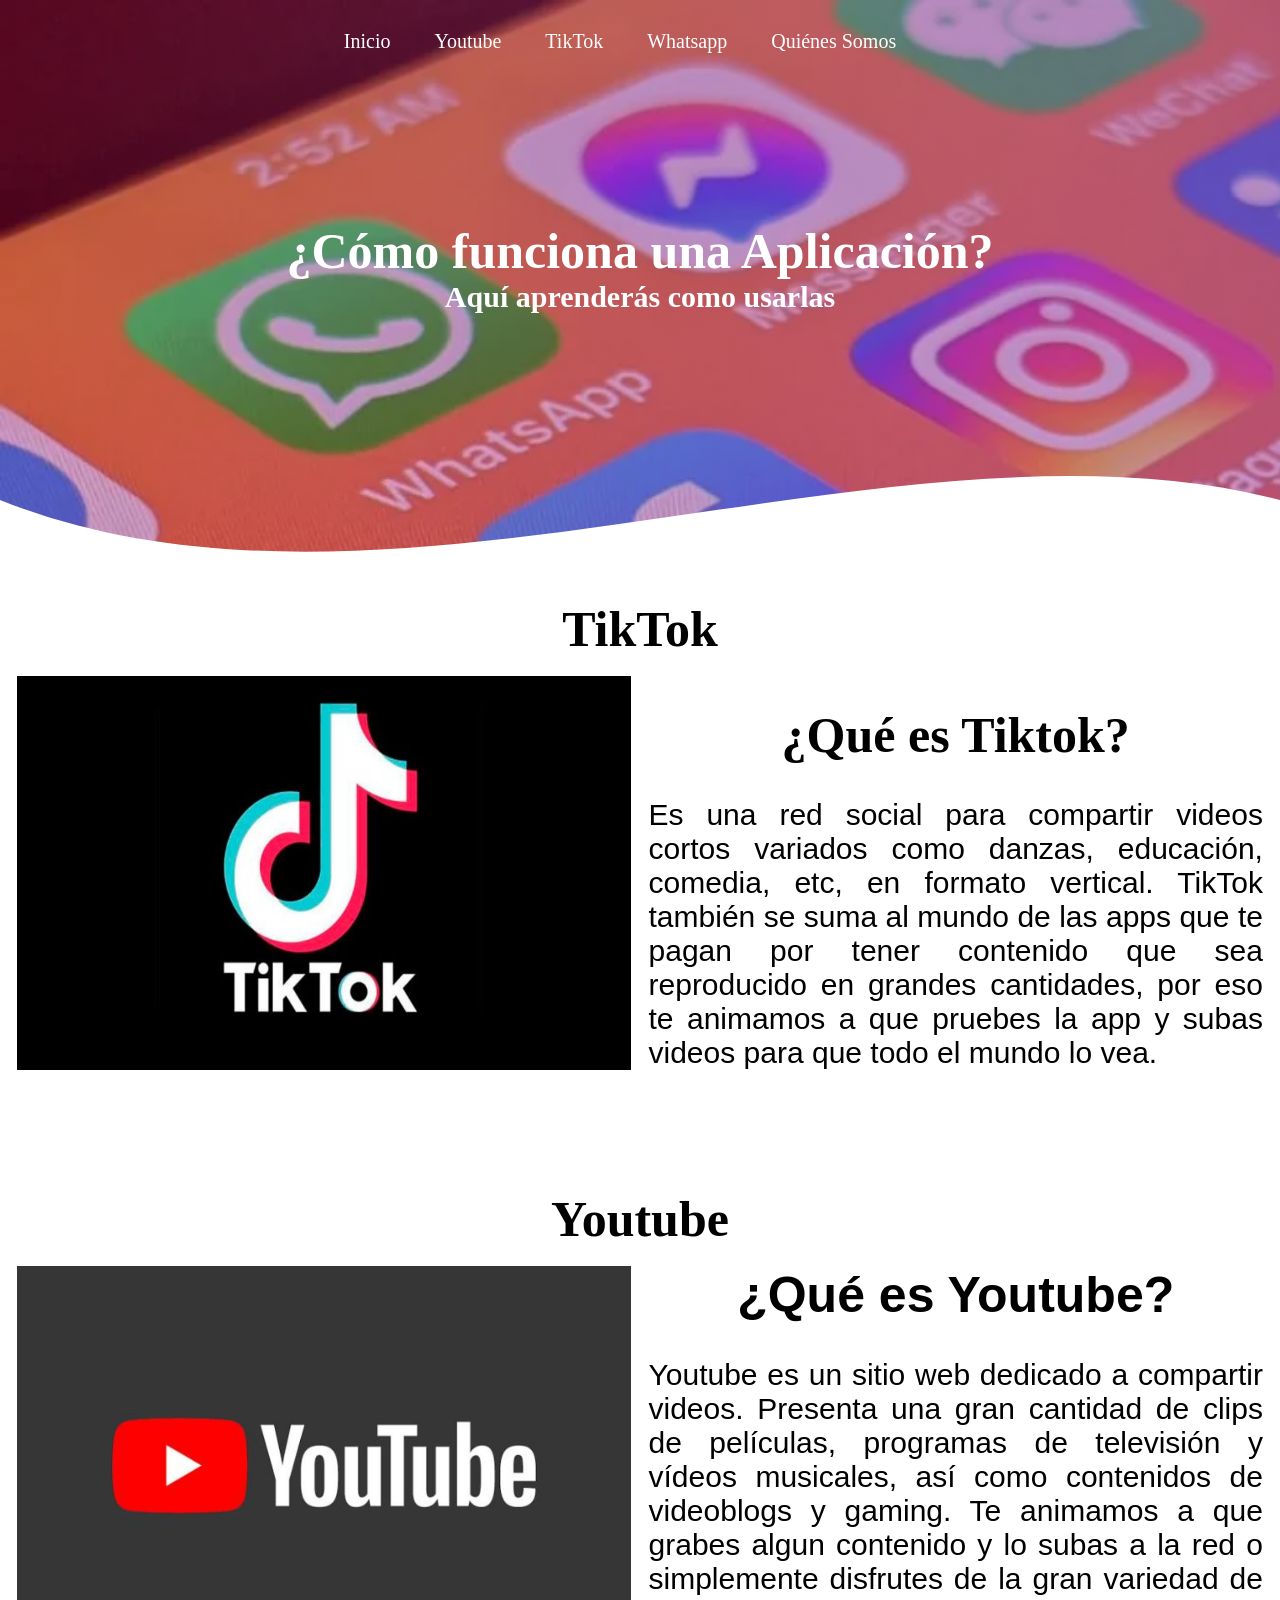
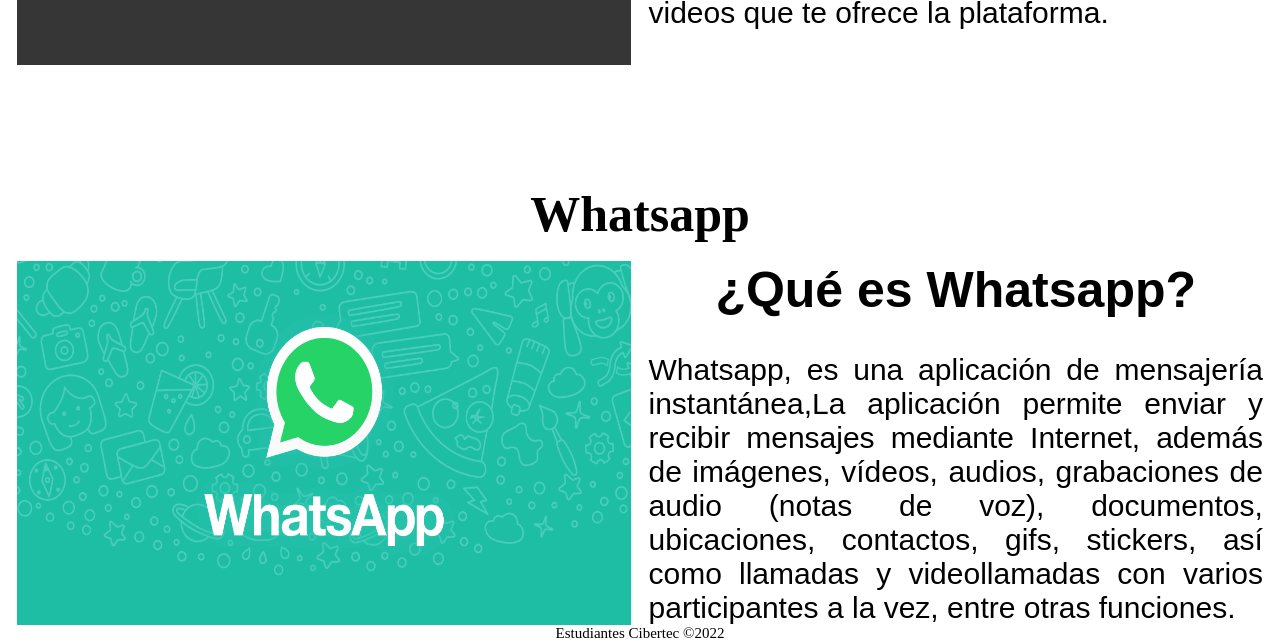
==== proyecto de pagina/paginas/index.html @ 62bc2efc "modificacion de carpeta" ====
<!DOCTYPE html>
<html lang="es">
  <head>
    <meta charset="UTF-8" />
    <meta http-equiv="X-UA-Compatible" content="IE=edge" />
    <meta name="viewport" content="width=device-width, initial-scale=1.0" />
    <title>Proyecto de Arquitectura de Entorno Web</title>
    <link rel="stylesheet" href="../css/styles.css" />
  </head>
  <body>
    <header>
      <nav>
        <a target="_blank" href="../paginas/index.html">Inicio</a>
        <a target="_blank" href="../paginas/youtube.html">Youtube</a>
        <a target="_blank" href="../paginas/tiktok.html">TikTok</a>
        <a target="_blank" href="../paginas/whatsapp.html">Whatsapp</a>
        <a target="_blank" href="../paginas/quienessomos.html">Quiénes Somos</a>
      </nav>
      <section class="textos-inicio">
        <h1>¿Cómo funciona una Aplicación?</h1>
        <h2>Aquí aprenderás como usarlas</h2>
      </section>
      <div class="wave" style="height: 150px; overflow: hidden">
        <svg
          viewBox="0 0 500 150"
          preserveAspectRatio="none"
          style="height: 100%; width: 100%"
        >
          <path
            d="M0.00,49.98 C152.09,205.77 349.20,-49.98 500.00,49.98 L500.00,150.00 L0.00,150.00 Z"
            style="stroke: none; fill: #fff"
          >
          </path>
        </svg>
      </div>
    </header>
    <main>
      <h2 class="titulo">TikTok</h2>
      <br>
      <div class="contenedor-sobre-tiktok">
          <img class="tiktok" src="../imagenes/1.jpg" alt="Imagen no encontrada"/>
          <div class="tiktok-texto">
            <h3 class="tiktok-titulo">¿Qué es Tiktok?</h3>
            <br>
            <p>
              Es una red social para compartir videos cortos variados como danzas, educación, comedia,
              etc, en formato vertical. TikTok también se suma al mundo de las apps que te pagan por tener
              contenido que sea reproducido en grandes cantidades, por eso te animamos a que pruebes la app
              y subas videos para que todo el mundo lo vea.
            </p>
          </div>
        </div>
      </div>
      <section class="contenedor sobre-youtube"></section>
      <h2 class="titulo">Youtube</h2>
      <br>
      <div class="contenedor-sobre-youtube">
          <img class="youtube" src="../imagenes/2.jpg" alt="" />
          <div class="youtube-texto">
            <h3 class="youtube-titulo">¿Qué es Youtube?</h3>
            <br>
            <p>
              Youtube es un sitio web dedicado a compartir videos. Presenta una gran cantidad de clips de películas,
              programas de televisión y vídeos musicales, así como contenidos de videoblogs y gaming. Te animamos a que
              grabes algun contenido y lo subas a la red o simplemente disfrutes de la gran variedad de videos que te
              ofrece la plataforma.
            </p>
          </div>
        </div>
      </div>
      <section class="contenedor sobre-whatsapp"></section>
      <h2 class="titulo">Whatsapp</h2>
      <br>
      <div class="contenedor-sobre-whatsapp">
          <img class="whatsapp" src="../imagenes/3.png" alt="" />
          <div class="whatsapp-texto">
            <h3 class="whatsapp-titulo">¿Qué es Whatsapp?</h3>
            <br>
            <p>
              Whatsapp, es una aplicación de mensajería instantánea,La aplicación permite enviar y 
              recibir mensajes mediante Internet, además de imágenes, vídeos, audios, grabaciones de audio 
              (notas de voz), documentos, ubicaciones, contactos, gifs, stickers, así como llamadas y videollamadas 
              con varios participantes a la vez, entre otras funciones.
            </p>
          </div>
        </div>
      </div>
      <footer class="pie-pagina">Estudiantes Cibertec &copy;2022</footer>
    </main>
  </body>
</html>
---- proyecto de pagina/css/styles.css ----
* {
  margin: 0;
  padding: 0;
  box-sizing: border-box;
}
.contenedor{
  padding: 60px;
  width: 90%;
  max-width: 1000px;
  margin: auto;
  overflow: hidden;
}
.titulo{
  text-align: center; 
  font-size: 50px; 
  font-family:Georgia, 'Times New Roman', Times, serif
}
header {
  width: 100%;
  height: 600px;
  background: #bc4e9c; /* fallback for old browsers */
  background: -webkit-linear-gradient(
      to right,
      hsla(340, 95%, 50%, 0.3),
      hsla(317, 45%, 52%, 0.51)
    ),
    url(../imagenes/4.webp); /* Chrome 10-25, Safari 5.1-6 */
  background: linear-gradient(
      to right,
      hsla(340, 95%, 50%, 0.3),
      hsla(317, 45%, 52%, 0.51)
    ),
    url(../imagenes/4.webp); /* W3C, IE 10+/ Edge, Firefox 16+, Chrome 26+, Opera 12+, Safari 7+ */
    background-size: cover;
    background-attachment: fixed;
    position: relative;
}

nav{
  text-align:center ;
  padding: 30px 0 0 0;
}
nav>a{
  color: #fff;
  font-weight: 300;
  text-decoration: none;
  margin-right: 40px;
  font-size: 20px;
}
nav>a:hover{
  text-decoration: underline;
}
header .textos-inicio{
  display: flex;
  height: 430px;
  width: 100%;
  align-items: center;
  justify-content: center;
  flex-direction: column;
  text-align: center;
}

.textos-inicio h1{
  font-size: 50px;
  color: #fff;
}
.textos-inicio h2{
  font-size: 30px;
  color: #fff;
}
.wave{
  position: absolute;
  bottom: 0;
  width: 100%;
}
.pie-pagina{
  text-align: center;
  font-size: 15px;
}


/* tiktok */
header.header-tiktok{
  width: 100%;
  height: 600px;
  background: #bc4e9c; /* fallback for old browsers */
  background: -webkit-linear-gradient(
      to right,
      hsla(340, 95%, 50%, 0.3),
      hsla(317, 45%, 52%, 0.51)
    ),
    url(../imagenes/tiktok-fondo4.jpg); /* Chrome 10-25, Safari 5.1-6 */
  background: linear-gradient(
      to right,
      hsla(340, 95%, 50%, 0.3),
      hsla(317, 45%, 52%, 0.51)
    ),
    url(../imagenes/tiktok-fondo4.jpg); /* W3C, IE 10+/ Edge, Firefox 16+, Chrome 26+, Opera 12+, Safari 7+ */
    background-size:cover;
    background-attachment: fixed;
    position: relative;
}

header .textos-tiktok{
  display: flex;
  height: 430px;
  width: 100%;
  align-items: center;
  justify-content: center;
  flex-direction: column;
  text-align: center;
}

.textos-tiktok h1{
  font-size: 50px;
  color: rgb(0, 0, 0);
}

.contenedor-sobre-tiktok{
  display: flex;
  justify-content: space-evenly;
}

.tiktok{
  width: 48%;
}

.tiktok-texto{
  width: 48%; 
  font-size: 30px;
  font-family:'Trebuchet MS', 'Lucida Sans Unicode', 'Lucida Grande', 'Lucida Sans', Arial, sans-serif;
  text-align: justify;
  margin-top: 30px;
}

.tiktok-titulo{
  text-align: center; 
  font-size: 50px; 
  font-family:Georgia, 'Times New Roman', Times, serif
}
/* youtube */
.header-youtube{
  width: 100%;
  height: 600px;
  background: #bc4e9c; /* fallback for old browsers */
  background: -webkit-linear-gradient(
      to right,
      hsla(340, 95%, 50%, 0.3),
      hsla(317, 45%, 52%, 0.51)
    ),
    url(../imagenes/YoutubePortada.jfif); /* Chrome 10-25, Safari 5.1-6 */
  background: linear-gradient(
      to right,
      hsla(340, 95%, 50%, 0.3),
      hsla(317, 45%, 52%, 0.51)
    ),
    url(../imagenes/YoutubePortada.jfif); /* W3C, IE 10+/ Edge, Firefox 16+, Chrome 26+, Opera 12+, Safari 7+ */
    background-size: 100% 600px;
    background-attachment: fixed;
    position: relative;
}
.contenedor-sobre-youtube{
  display: flex;
  justify-content: space-evenly;
}
.youtube{
  width: 48%;
}
.youtube-texto{
  width: 48%;
  font-size: 30px;
  font-family:'Trebuchet MS', 'Lucida Sans Unicode', 'Lucida Grande', 'Lucida Sans', Arial, sans-serif;
  text-align: justify;
}
.youtube-titulo{
  text-align: center; 
  font-size: 50px; 
  font-family: Verdana, Geneva, Tahoma, sans-serif;
}
/* whatsapp */
header.header-whatsapp{
  width: 100%;
  height: 600px;
  background: #bc4e9c; /* fallback for old browsers */
  background: -webkit-linear-gradient(
      to right,
      hsla(340, 95%, 50%, 0.3),
      hsla(317, 45%, 52%, 0.51)
    ),
    url(../imagenes/3.png); /* Chrome 10-25, Safari 5.1-6 */
  background: linear-gradient(
      to right,
      hsla(340, 95%, 50%, 0.3),
      hsla(317, 45%, 52%, 0.51)
    ),
    url(../imagenes/3.png); /* W3C, IE 10+/ Edge, Firefox 16+, Chrome 26+, Opera 12+, Safari 7+ */
    background-size:cover;
    background-attachment: fixed;
    position: relative;
}
header .textos-whatsapp{
  display: flex;
  height: 430px;
  width: 100%;
  align-items: center;
  justify-content: center;
  flex-direction: column;
  text-align: center;
}

.contenedor-sobre-whatsapp{
  display: flex;
  justify-content: space-evenly;
}

.whatsapp{
  width: 48%;
}

.whatsapp-texto{
  width: 48%;
  font-size: 30px;
  font-family:'Trebuchet MS', 'Lucida Sans Unicode', 'Lucida Grande', 'Lucida Sans', Arial, sans-serif;
  text-align: justify;
}

.whatsapp-titulo{
  text-align: center; 
  font-size: 50px; 
  font-family: Verdana, Geneva, Tahoma, sans-serif;
}
/* pagina de youtube */
.contenedor-de-yotube{
  display: flex;
  justify-content: space-evenly;
}
.pasos-imagenes{
  width: 48%;
}
.texto-de-youtube{
  width: 48%;
  font-size: 30px;
  font-family:'Trebuchet MS', 'Lucida Sans Unicode', 'Lucida Grande', 'Lucida Sans', Arial, sans-serif;
  text-align: justify;
}
/*página de quienes somos*/
header.header-quienessomos{
  width: 100%;
  height: 600px;
  background: #bc4e9c; /* fallback for old browsers */
  background: -webkit-linear-gradient(
      to right,
      hsla(340, 95%, 50%, 0.3),
      hsla(317, 45%, 52%, 0.51)
    ),
    url(../imagenes/Equipo.jpg); /* Chrome 10-25, Safari 5.1-6 */
  background: linear-gradient(
      to right,
      hsla(340, 95%, 50%, 0.3),
      hsla(317, 45%, 52%, 0.51)
    ),
    url(../imagenes/Equipo.jpg); /* W3C, IE 10+/ Edge, Firefox 16+, Chrome 26+, Opera 12+, Safari 7+ */
    background-size:cover;
    background-attachment: fixed;
    position: relative;
}

.contenedor-sobre-quienessomos{
  display: flex;
  justify-content: space-evenly;  
}
.quienessomos{
  width: 48%;
}
.quienessomos-texto{
  width: 48%; 
  font-size: 30px;
  font-family:'Trebuchet MS', 'Lucida Sans Unicode', 'Lucida Grande', 'Lucida Sans', Arial, sans-serif;
  text-align: justify;
  margin-top: 30px;
}
.quienessomos-titulo{
  text-align: center; 
  font-size: 50px; 
  font-family: Verdana, Geneva, Tahoma, sans-serif;
}
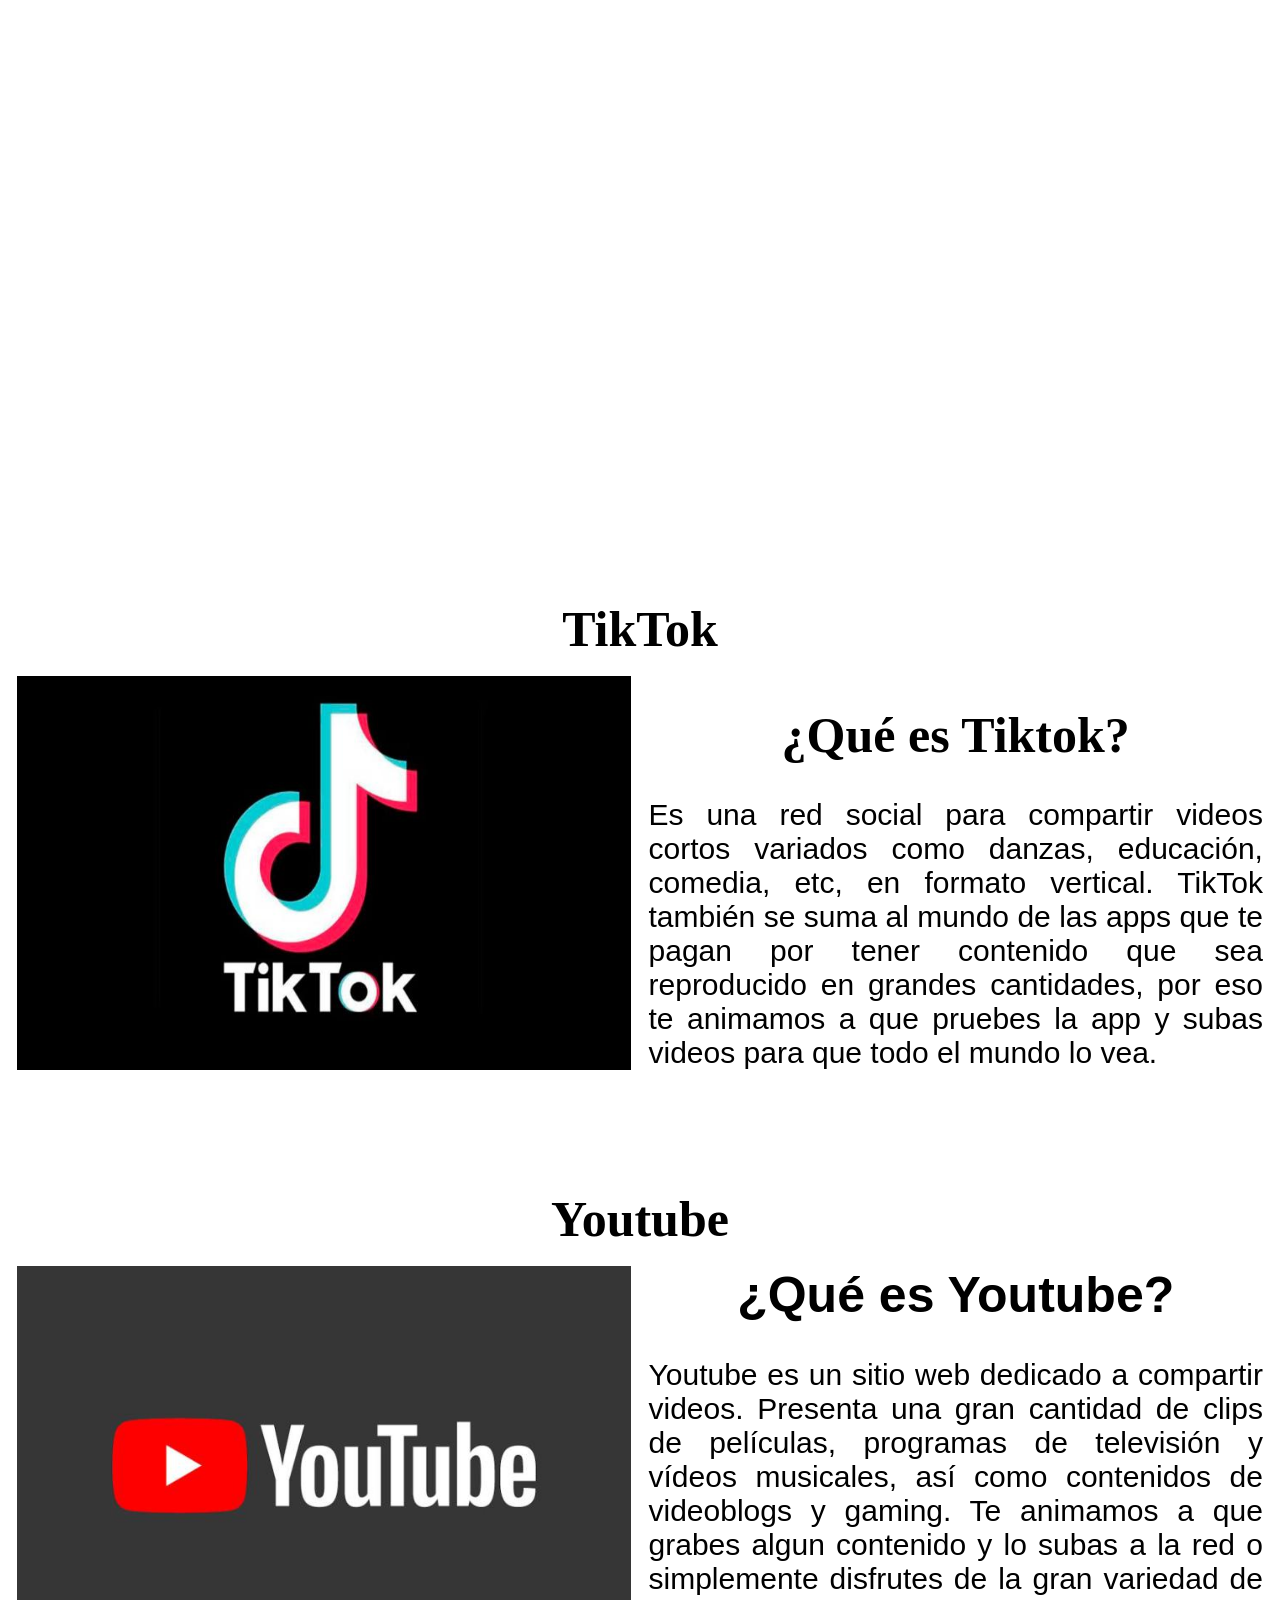
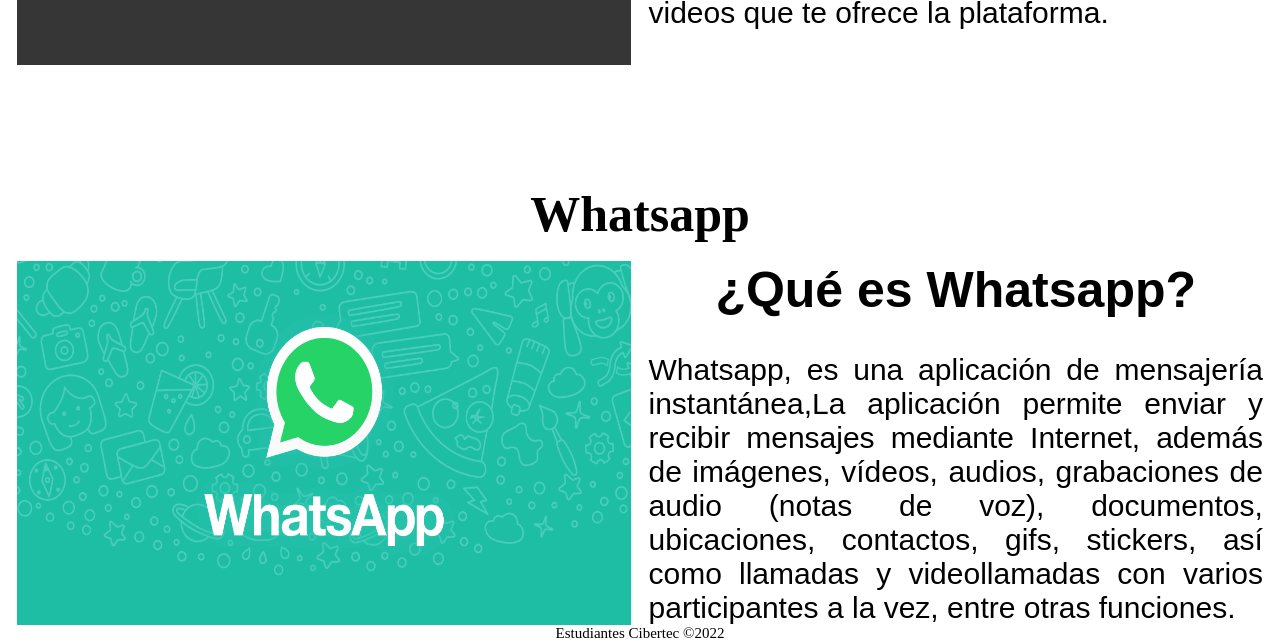
==== commit ad3c91ea: "slider en header" ====
--- a/proyecto de pagina/paginas/index.html
+++ b/proyecto de pagina/paginas/index.html
@@ -9,12 +9,13 @@
   </head>
   <body>
     <header>
+      
       <nav>
-        <a target="_blank" href="../paginas/index.html">Inicio</a>
-        <a target="_blank" href="../paginas/youtube.html">Youtube</a>
-        <a target="_blank" href="../paginas/tiktok.html">TikTok</a>
-        <a target="_blank" href="../paginas/whatsapp.html">Whatsapp</a>
-        <a target="_blank" href="../paginas/quienessomos.html">Quiénes Somos</a>
+        <a href="../paginas/index.html">Inicio</a>
+        <a href="../paginas/youtube.html">Youtube</a>
+        <a href="../paginas/tiktok.html">TikTok</a>
+        <a href="../paginas/whatsapp.html">Whatsapp</a>
+        <a href="../paginas/quienessomos.html">Quiénes Somos</a>
       </nav>
       <section class="textos-inicio">
         <h1>¿Cómo funciona una Aplicación?</h1>
--- a/proyecto de pagina/css/styles.css
+++ b/proyecto de pagina/css/styles.css
@@ -18,22 +18,36 @@
 header {
   width: 100%;
   height: 600px;
-  background: #bc4e9c; /* fallback for old browsers */
-  background: -webkit-linear-gradient(
-      to right,
-      hsla(340, 95%, 50%, 0.3),
-      hsla(317, 45%, 52%, 0.51)
-    ),
-    url(../imagenes/4.webp); /* Chrome 10-25, Safari 5.1-6 */
-  background: linear-gradient(
-      to right,
-      hsla(340, 95%, 50%, 0.3),
-      hsla(317, 45%, 52%, 0.51)
-    ),
-    url(../imagenes/4.webp); /* W3C, IE 10+/ Edge, Firefox 16+, Chrome 26+, Opera 12+, Safari 7+ */
-    background-size: cover;
-    background-attachment: fixed;
-    position: relative;
+  background-size: cover;
+  background-attachment: fixed;
+  position: relative;
+  animation: slide 16s infinite;
+}
+@keyframes slide{
+  0%{
+    background-image: url(https://img.freepik.com/foto-gratis/pila-3d-populares-social-media-logos_1379-881.jpg?w=2000);
+  }
+  25%{
+    background-image: url(https://img.freepik.com/foto-gratis/pila-3d-populares-social-media-logos_1379-881.jpg?w=2000);
+  }
+  25.01%{
+    background-image: url(https://img.freepik.com/fotos-premium/concepto-telefono-movil-marketing-redes-sociales_445059-636.jpg?w=2000);
+  }
+  50%{
+    background-image: url(https://img.freepik.com/fotos-premium/concepto-telefono-movil-marketing-redes-sociales_445059-636.jpg?w=2000);
+  }
+  50.01%{
+    background-image: url(https://fondosmil.com/fondo/45152.jpg);
+  }
+  75%{
+    background-image: url(https://fondosmil.com/fondo/45152.jpg);
+  }
+  75.01%{
+    background-image: url(https://www.comunicare.es/wp-content/uploads/2020/11/redes-sociales.jpeg);
+  }
+  100%{
+    background-image: url(https://www.comunicare.es/wp-content/uploads/2020/11/redes-sociales.jpeg);
+  }
 }
 
 nav{
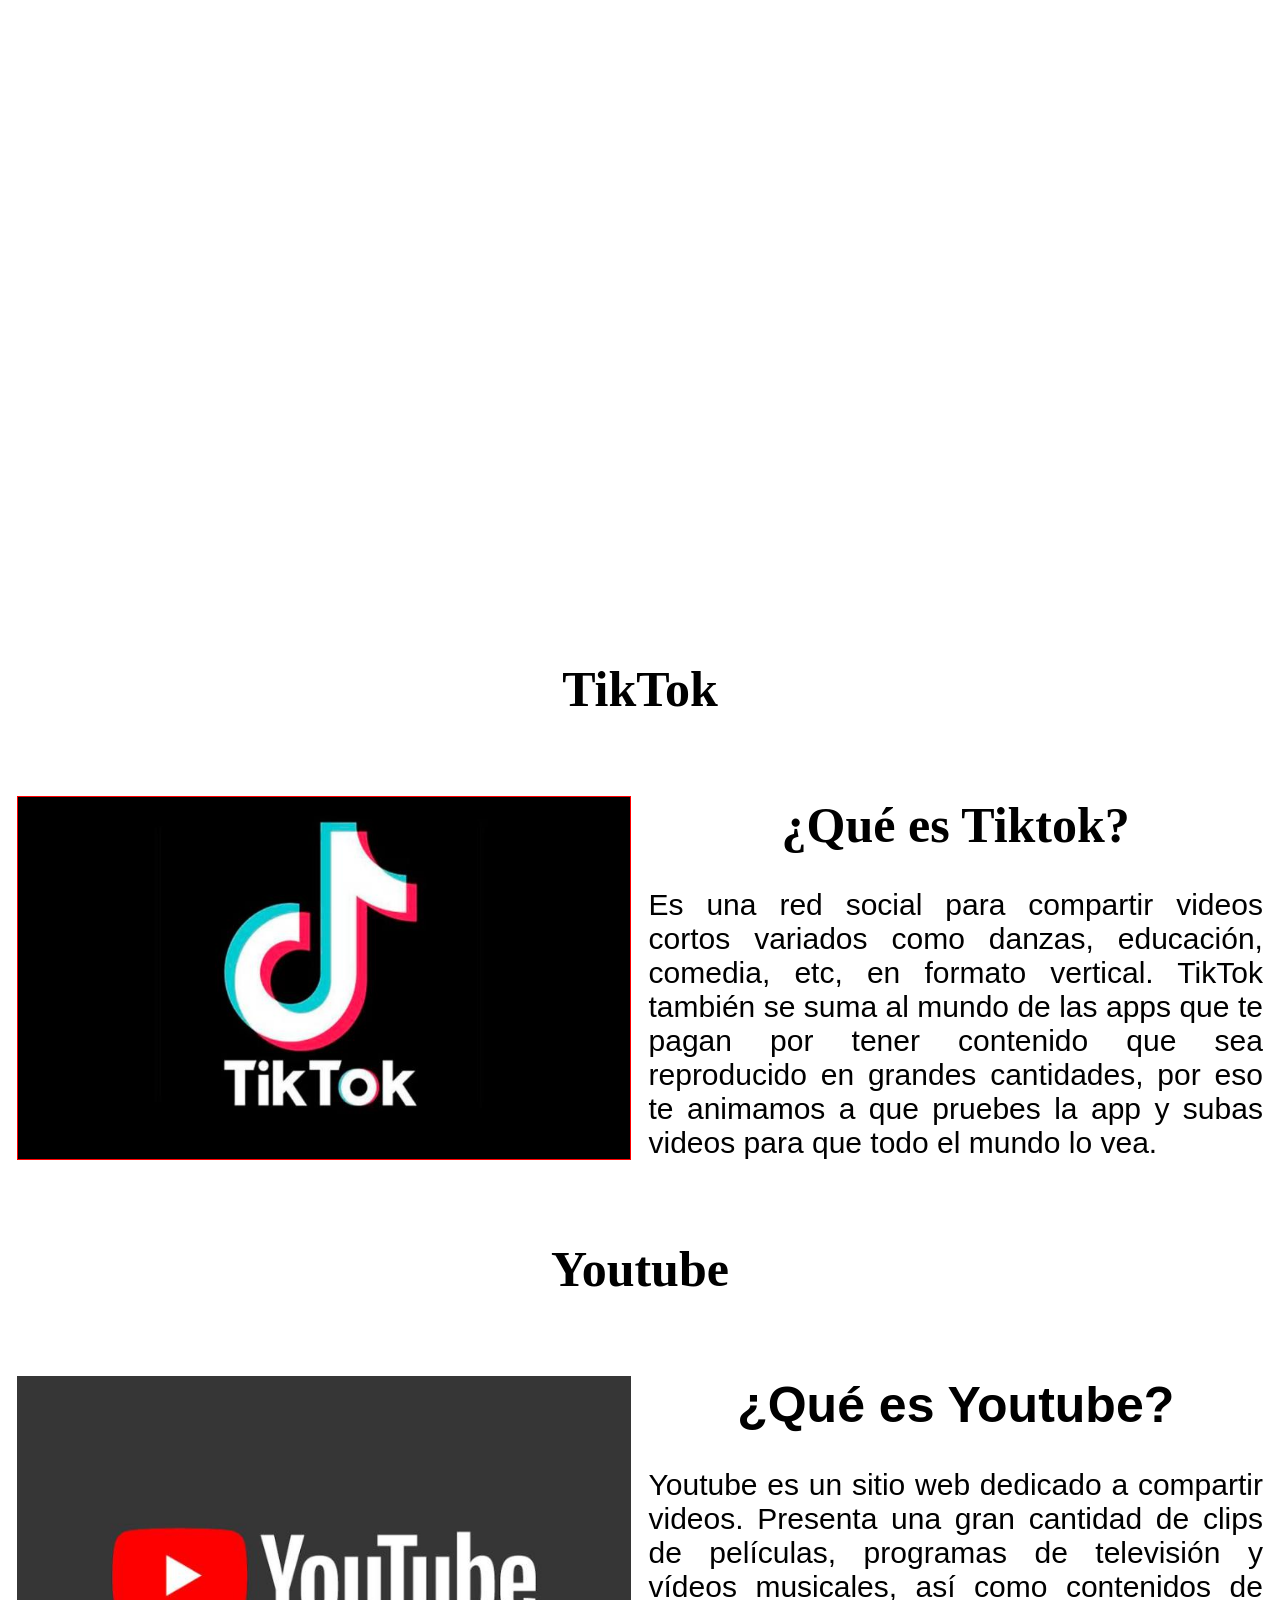
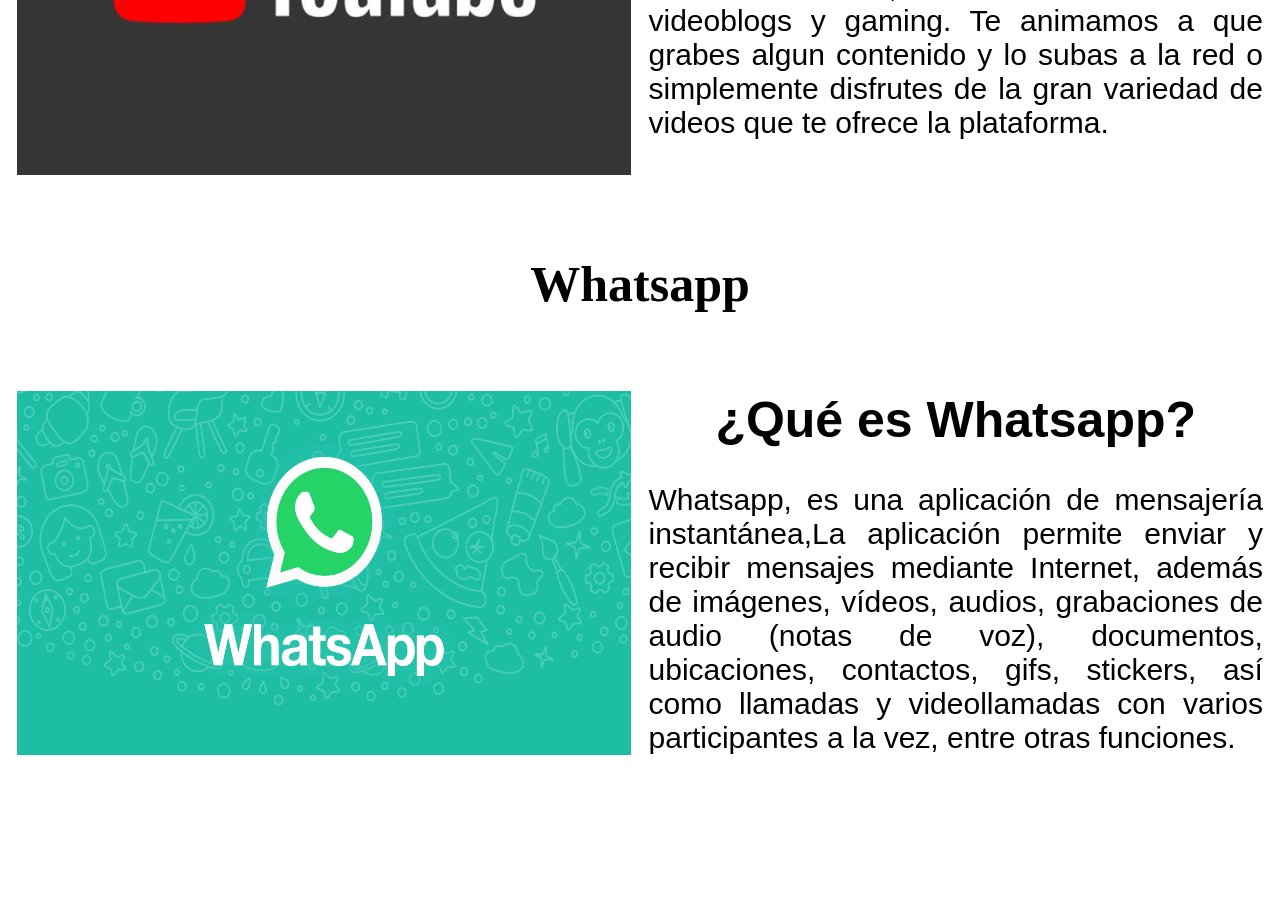
==== commit 90cd148b: "final" ====
--- a/proyecto de pagina/paginas/index.html
+++ b/proyecto de pagina/paginas/index.html
@@ -4,18 +4,17 @@
     <meta charset="UTF-8" />
     <meta http-equiv="X-UA-Compatible" content="IE=edge" />
     <meta name="viewport" content="width=device-width, initial-scale=1.0" />
-    <title>Proyecto de Arquitectura de Entorno Web</title>
-    <link rel="stylesheet" href="../css/styles.css" />
+    <title>Tecnología De Hoy</title>
+    <link rel="stylesheet" href="../css/estilo.css" />
   </head>
   <body>
-    <header>
-      
+    <header class="principal">
       <nav>
-        <a href="../paginas/index.html">Inicio</a>
-        <a href="../paginas/youtube.html">Youtube</a>
-        <a href="../paginas/tiktok.html">TikTok</a>
-        <a href="../paginas/whatsapp.html">Whatsapp</a>
-        <a href="../paginas/quienessomos.html">Quiénes Somos</a>
+        <a class="animacion" href="../paginas/index.html">Inicio</a>
+        <a class="animacion" href="../paginas/youtube.html">Youtube</a>
+        <a class="animacion" href="../paginas/tiktok.html">TikTok</a>
+        <a class="animacion" href="../paginas/whatsapp.html">Whatsapp</a>
+        <a class="animacion" href="../paginas/quienessomos.html">Quiénes Somos</a>
       </nav>
       <section class="textos-inicio">
         <h1>¿Cómo funciona una Aplicación?</h1>
@@ -36,9 +35,9 @@
       </div>
     </header>
     <main>
-      <h2 class="titulo">TikTok</h2>
-      <br>
-      <div class="contenedor-sobre-tiktok">
+        <h2 class="titulo">TikTok</h2>
+        <br>
+        <div class="contenedor-sobre-tiktok">
           <img class="tiktok" src="../imagenes/1.jpg" alt="Imagen no encontrada"/>
           <div class="tiktok-texto">
             <h3 class="tiktok-titulo">¿Qué es Tiktok?</h3>
@@ -51,8 +50,6 @@
             </p>
           </div>
         </div>
-      </div>
-      <section class="contenedor sobre-youtube"></section>
       <h2 class="titulo">Youtube</h2>
       <br>
       <div class="contenedor-sobre-youtube">
@@ -68,11 +65,9 @@
             </p>
           </div>
         </div>
-      </div>
-      <section class="contenedor sobre-whatsapp"></section>
       <h2 class="titulo">Whatsapp</h2>
       <br>
-      <div class="contenedor-sobre-whatsapp">
+        <div class="contenedor-sobre-whatsapp">
           <img class="whatsapp" src="../imagenes/3.png" alt="" />
           <div class="whatsapp-texto">
             <h3 class="whatsapp-titulo">¿Qué es Whatsapp?</h3>
@@ -85,8 +80,9 @@
             </p>
           </div>
         </div>
-      </div>
-      <footer class="pie-pagina">Estudiantes Cibertec &copy;2022</footer>
+      <footer>
+        <p>Estudiantes Cibertec &copy; - Todos los derechos reservados - 2022</p>
+      </footer>
     </main>
   </body>
 </html>
--- a/proyecto de pagina/css/estilo.css
+++ b/proyecto de pagina/css/estilo.css
@@ -0,0 +1,417 @@
+* {
+  margin: 0;
+  padding: 0;
+  box-sizing: border-box;
+}
+/* .contenedor{
+  padding: 60px;
+  width: 90%;
+  max-width: 1000px;
+  margin: auto;
+  overflow: hidden;
+} */
+
+.titulo{
+  text-align: center; 
+  font-size: 50px; 
+  font-family:Georgia, 'Times New Roman', Times, serif;
+  margin: 60px;
+}
+
+.principal {
+  width: 100%;
+  height: 600px;
+  background-size: cover;
+  background-attachment: fixed;
+  position: relative;
+  animation: slide 16s infinite;
+}
+
+@keyframes slide{
+  0%{
+    background-image: url(https://www.muycomputer.com/wp-content/uploads/2021/09/TikTok.png);
+  }
+  25%{
+    background-image: url(https://www.muycomputer.com/wp-content/uploads/2021/09/TikTok.png);
+  }
+  25.01%{
+    background-image: url(https://tec.com.pe/wp-content/uploads/2022/02/Twitter-1-1000x600-1.jpg);
+  }
+  50%{
+    background-image: url(https://tec.com.pe/wp-content/uploads/2022/02/Twitter-1-1000x600-1.jpg);
+  }
+  50.01%{
+    background-image: url(http://c.files.bbci.co.uk/12004/production/_110623737_gettyimages-1194141068.jpg);
+  }
+  75%{
+    background-image: url(http://c.files.bbci.co.uk/12004/production/_110623737_gettyimages-1194141068.jpg);
+  }
+  75.01%{
+    background-image: url(https://www.grupohemisferios.com/wp-content/uploads/2020/09/Fondo-Redes-Sociales-Grupo-Hemisferios-v2.jpg);
+  }
+  100%{
+    background-image: url(https://www.grupohemisferios.com/wp-content/uploads/2020/09/Fondo-Redes-Sociales-Grupo-Hemisferios-v2.jpg);
+  }
+}
+
+nav{
+  text-align:center ;
+  padding: 30px 0 0 0;
+}
+
+nav a{
+  color: rgb(255, 255, 255);
+  font-weight: 300;
+  text-decoration: none;
+  margin-right: 40px;
+  font-size: 25px;
+}
+
+nav a:hover{
+  text-decoration: underline;
+}
+
+.animacion:hover{
+  color: rgb(38, 221, 228);
+  font-size: 40px;
+}
+
+.animacion{
+font-size: 30x;
+-moz-transition: font-size 500ms linear 0s;
+-webkit-transition: font-size 500ms linear 0s;
+transition: font-size 500ms linear 0s;
+}
+
+.textos-inicio{
+  display: flex;
+  height: 430px;
+  width: 100%;
+  align-items: center;
+  justify-content: center;
+  flex-direction: column;
+  text-align: center;
+}
+
+.textos-inicio h1{
+  font-size: 70px;
+  color: #ffff;
+}
+
+.textos-inicio h2{
+  font-size: 50px;
+  color: #ffff;
+}
+
+.wave{
+  position: absolute;
+  bottom: 0;
+  width: 100%;
+}
+
+.ejemplo{
+text-align: center;
+}
+
+.tiktok-titulo{
+  text-align: center; 
+  font-size: 50px; 
+  font-family:Georgia, 'Times New Roman', Times, serif;
+  /* margin: 30px; */
+}
+
+.youtube-titulo{
+  text-align: center; 
+  font-size: 50px; 
+  font-family: Verdana, Geneva, Tahoma, sans-serif;
+}
+
+.whatsapp-titulo{
+  text-align: center; 
+  font-size: 50px; 
+  font-family: Verdana, Geneva, Tahoma, sans-serif;
+}
+
+/* tiktok */
+.principal-tiktok{
+  width: 100%;
+  height: 600px;
+  background-size: cover;
+  background-attachment: fixed;
+  position: relative;
+  animation: slide4 16s infinite;
+}
+
+@keyframes slide4{
+  0%{
+    background-image: url(https://www.cronista.com/files/image/426/426270/61f4be7ecdab3.jpg);
+  }
+  25%{
+    background-image: url(https://www.cronista.com/files/image/426/426270/61f4be7ecdab3.jpg);
+  }
+  25.01%{
+    background-image: url(https://cdn.computerhoy.com/sites/navi.axelspringer.es/public/media/image/2022/08/logo-tiktok-2792771.jpg);
+  }
+  50%{
+    background-image: url(https://cdn.computerhoy.com/sites/navi.axelspringer.es/public/media/image/2022/08/logo-tiktok-2792771.jpg);
+  }
+  50.01%{
+    background-image: url(https://s.abcnews.com/images/Technology/tiktok-logo-gty-jt-221101_1667324191513_hpMain_16x9_1600.jpg);
+  }
+  75%{
+    background-image: url(https://s.abcnews.com/images/Technology/tiktok-logo-gty-jt-221101_1667324191513_hpMain_16x9_1600.jpg);
+  }
+  75.01%{
+    background-image: url(https://cdn.forbes.pe/2022/09/Tiktok-reuters1280x720.jpg);
+  }
+  100%{
+    background-image: url(https://cdn.forbes.pe/2022/09/Tiktok-reuters1280x720.jpg);
+  }
+}
+
+/* .textos-tiktok{
+  display: flex;
+  height: 430px;
+  width: 100%;
+  align-items: center;
+  justify-content: center;
+  flex-direction: column;
+  text-align: center;
+} */
+
+/* .textos-tiktok h1{
+  font-size: 50px;
+  color: rgb(0, 0, 0);
+} */
+
+.contenedor-sobre-tiktok{
+  display: flex;
+  justify-content: space-evenly;
+  margin: 0 0 80px 0;
+}
+
+.tiktok{
+  width: 48%;
+  border: 1px solid red;
+}
+
+.tiktok-texto{
+  width: 48%; 
+  font-size: 30px;
+  font-family:'Trebuchet MS', 'Lucida Sans Unicode', 'Lucida Grande', 'Lucida Sans', Arial, sans-serif;
+  text-align: justify;
+  /* margin-top: 30px; */
+}
+
+/* youtube */
+.principal-youtube {
+  width: 100%;
+  height: 600px;
+  background-size: cover;
+  background-attachment: fixed;
+  position: relative;
+  animation: slide2 16s infinite;
+}
+
+@keyframes slide2{
+  0%{
+    background-image: url(https://elchapuzasinformatico.com/wp-content/uploads/2020/01/YouTube.jpg);
+  }
+  25%{
+    background-image: url(https://elchapuzasinformatico.com/wp-content/uploads/2020/01/YouTube.jpg);
+  }
+  25.01%{
+    background-image: url(https://images.alphacoders.com/109/1094158.jpg);
+  }
+  50%{
+    background-image: url(https://images.alphacoders.com/109/1094158.jpg);
+  }
+  50.01%{
+    background-image: url(https://cdn.searchenginejournal.com/wp-content/uploads/2014/11/youtube-change-url-6009ea4f8d221-1280x720.png);
+  }
+  75%{
+    background-image: url(https://cdn.searchenginejournal.com/wp-content/uploads/2014/11/youtube-change-url-6009ea4f8d221-1280x720.png);
+  }
+  75.01%{
+    background-image: url(https://portalvarada.com/wp-content/uploads/2022/06/comentarios-do-youtube-nao-aparecem-no-site-e-aplicativo-entenda.jpeg);
+  }
+  100%{
+    background-image: url(https://portalvarada.com/wp-content/uploads/2022/06/comentarios-do-youtube-nao-aparecem-no-site-e-aplicativo-entenda.jpeg);
+  }
+}
+
+.contenedor-sobre-youtube{
+  display: flex;
+  justify-content: space-evenly;
+  margin: 0 0 80px 0;
+}
+
+.youtube{
+  width: 48%;
+}
+
+.youtube-texto{
+  width: 48%;
+  font-size: 30px;
+  font-family:'Trebuchet MS', 'Lucida Sans Unicode', 'Lucida Grande', 'Lucida Sans', Arial, sans-serif;
+  text-align: justify;
+}
+
+/* whatsapp */
+.principal-whatsapp {
+  width: 100%;
+  height: 600px;
+  background-size: cover;
+  background-attachment: fixed;
+  position: relative;
+  animation: slide3 16s infinite;
+}
+
+@keyframes slide3{
+  0%{
+    background-image: url(https://static.toiimg.com/photo/msid-92332366/92332366.jpg);
+  }
+  25%{
+    background-image: url(https://static.toiimg.com/photo/msid-92332366/92332366.jpg);
+  }
+  25.01%{
+    background-image: url(https://static.dw.com/image/56244146_101.jpg);
+  }
+  50%{
+    background-image: url(https://static.dw.com/image/56244146_101.jpg);
+  }
+  50.01%{
+    background-image: url(https://phantom-marca.unidadeditorial.es/49c6e327aebf465d3db97920bcc56399/resize/1320/f/jpg/assets/multimedia/imagenes/2021/07/21/16268886503417.jpg);
+  }
+  75%{
+    background-image: url(https://phantom-marca.unidadeditorial.es/49c6e327aebf465d3db97920bcc56399/resize/1320/f/jpg/assets/multimedia/imagenes/2021/07/21/16268886503417.jpg);
+  }
+  75.01%{
+    background-image: url(http://c.files.bbci.co.uk/9C9C/production/_102629004_gettyimages-1001511166.jpg);
+  }
+  100%{
+    background-image: url(http://c.files.bbci.co.uk/9C9C/production/_102629004_gettyimages-1001511166.jpg);
+  }
+}
+
+.textos-whatsapp{
+  display: flex;
+  height: 430px;
+  width: 100%;
+  align-items: center;
+  justify-content: center;
+  flex-direction: column;
+  text-align: center;
+}
+
+.contenedor-sobre-whatsapp{
+  display: flex;
+  justify-content: space-evenly;
+  margin: 0 0 80px 0;
+}
+
+.whatsapp{
+  width: 48%;
+}
+
+.whatsapp-texto{
+  width: 48%;
+  font-size: 30px;
+  font-family:'Trebuchet MS', 'Lucida Sans Unicode', 'Lucida Grande', 'Lucida Sans', Arial, sans-serif;
+  text-align: justify;
+}
+
+/* pagina de youtube */
+/* .contenedor-de-yotube{
+  display: flex;
+  justify-content: space-evenly;
+}
+.pasos-imagenes{
+  width: 48%;
+}
+.texto-de-youtube{
+  width: 48%;
+  font-size: 30px;
+  font-family:'Trebuchet MS', 'Lucida Sans Unicode', 'Lucida Grande', 'Lucida Sans', Arial, sans-serif;
+  text-align: justify;
+} */
+/*página de quienes somos*/
+.principal-nosotros{
+  width: 100%;
+  height: 600px;
+  background-size: cover;
+  background-attachment: fixed;
+  position: relative;
+  animation: slide5 16s infinite;
+}
+
+@keyframes slide5{
+  0%{
+    background-image: url(https://www.beglobalbusiness.com/wp-content/uploads/2018/05/Quienes-somos.jpg);
+  }
+  25%{
+    background-image: url(https://www.beglobalbusiness.com/wp-content/uploads/2018/05/Quienes-somos.jpg);
+  }
+  25.01%{
+    background-image: url(https://coworkingfy.com/wp-content/uploads/2019/11/trabajo-en-equipo-grupo-figurativo-de-equipo-de-trabajo.jpg);
+  }
+  50%{
+    background-image: url(https://coworkingfy.com/wp-content/uploads/2019/11/trabajo-en-equipo-grupo-figurativo-de-equipo-de-trabajo.jpg);
+  }
+  50.01%{
+    background-image: url(https://cdn.bizneo.com/blog/wp-content/uploads/2019/10/din%C3%A1micas-de-trabajo-en-equipo.jpeg);
+  }
+  75%{
+    background-image: url(https://cdn.bizneo.com/blog/wp-content/uploads/2019/10/din%C3%A1micas-de-trabajo-en-equipo.jpeg);
+  }
+  75.01%{
+    background-image: url(https://t2.pb.ltmcdn.com/es/posts/0/1/2/trabajo_en_equipo_que_es_importancia_caracteristicas_y_ventajas_5210_orig.jpg);
+  }
+  100%{
+    background-image: url(https://t2.pb.ltmcdn.com/es/posts/0/1/2/trabajo_en_equipo_que_es_importancia_caracteristicas_y_ventajas_5210_orig.jpg);
+  }
+}
+
+.contenedor-sobre-quienessomos{
+  display: flex;
+  justify-content: space-evenly;  
+}
+
+.quienessomos{
+  width: 600px;
+  height: 700px;
+}
+
+.quienessomos-texto{
+  width: 48%; 
+  font-size: 30px;
+  font-family:'Trebuchet MS', 'Lucida Sans Unicode', 'Lucida Grande', 'Lucida Sans', Arial, sans-serif;
+  text-align: justify;
+  margin-top: 30px;
+}
+
+footer{
+  background-image: url(https://i.pinimg.com/originals/ed/ae/ef/edaeefedecb6565a950b853780f4946b.jpg);
+  padding: 25px;
+  margin: 21px 0 0 ;
+}
+footer p{
+  text-align: center;
+  font-size: 30px;
+  color: #ffff;
+}
+
+.personal{
+  display: flex;
+}
+
+.foto{
+  width: 320px;
+  height: 280px;
+  margin: 40px 0 20px 0;
+}
+
+.personal p{
+  font-size: 25px;
+  margin: 0 20px 10px 0;
+}
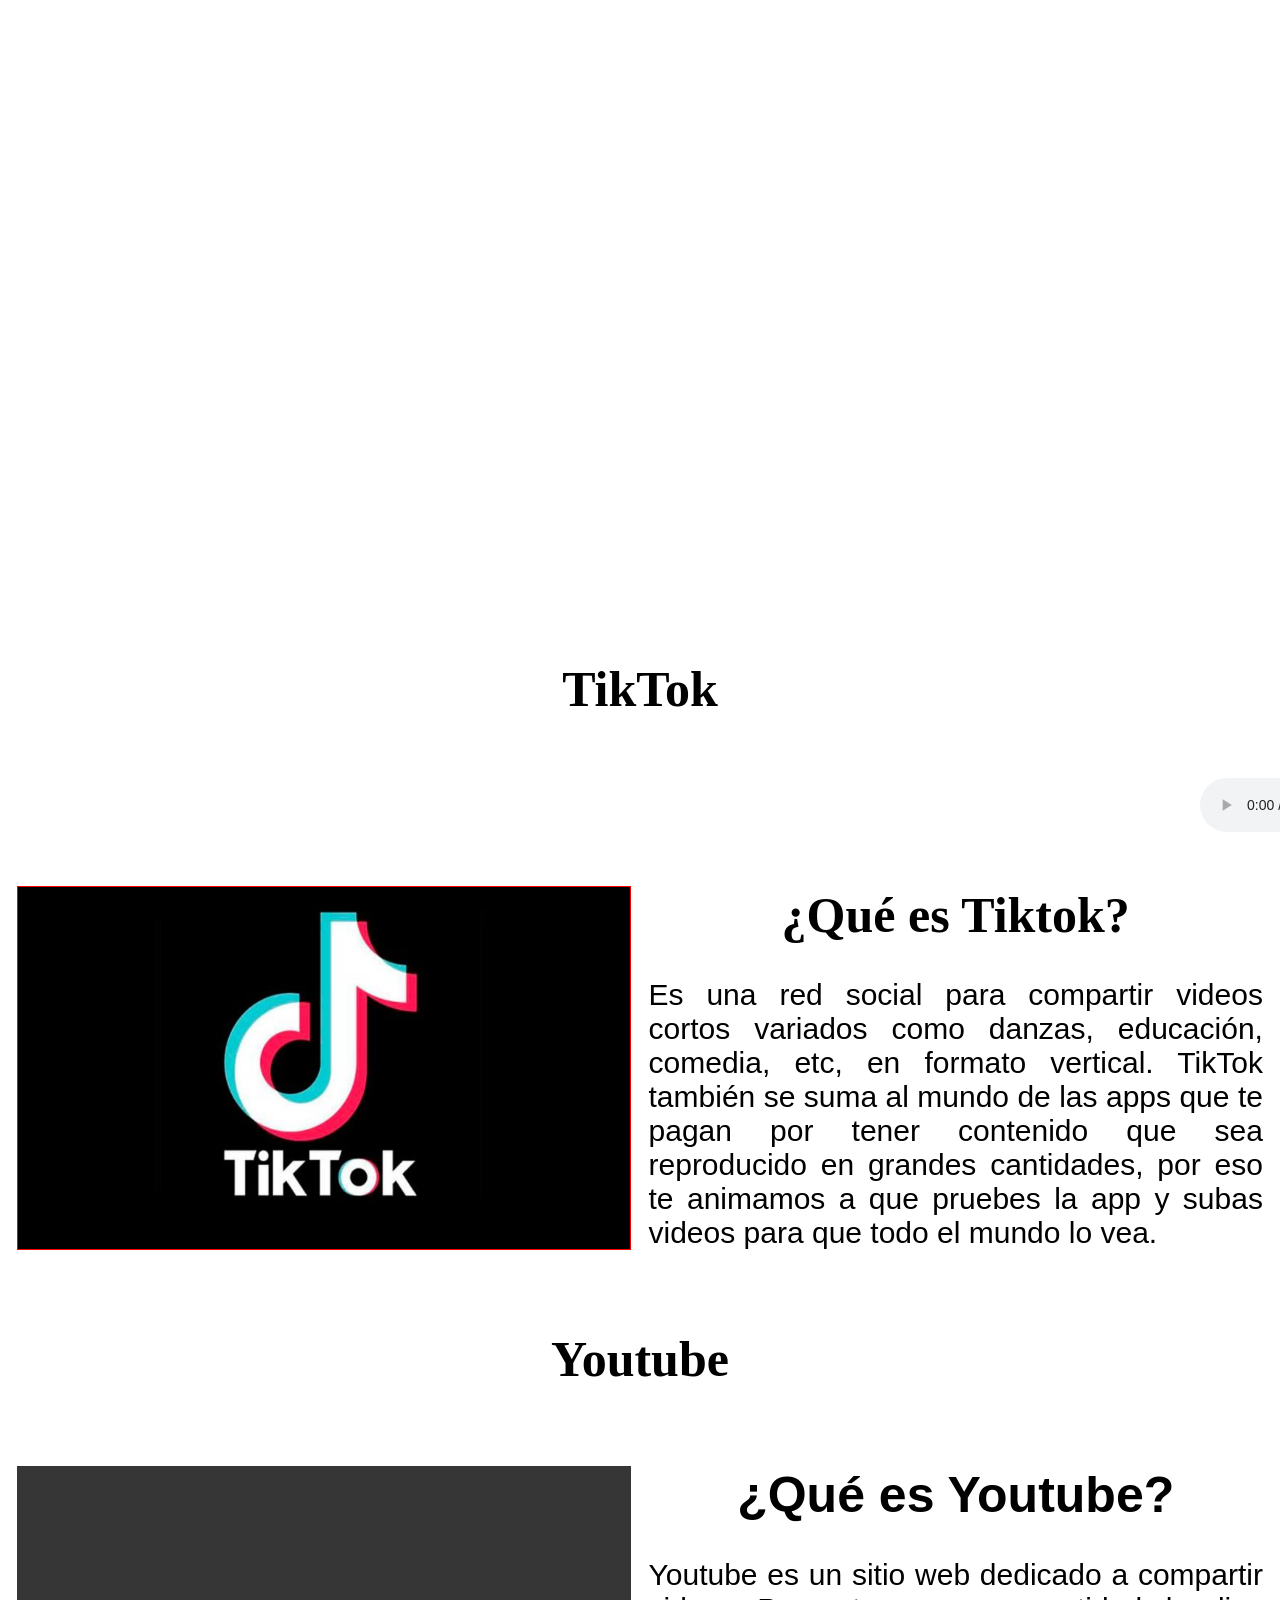
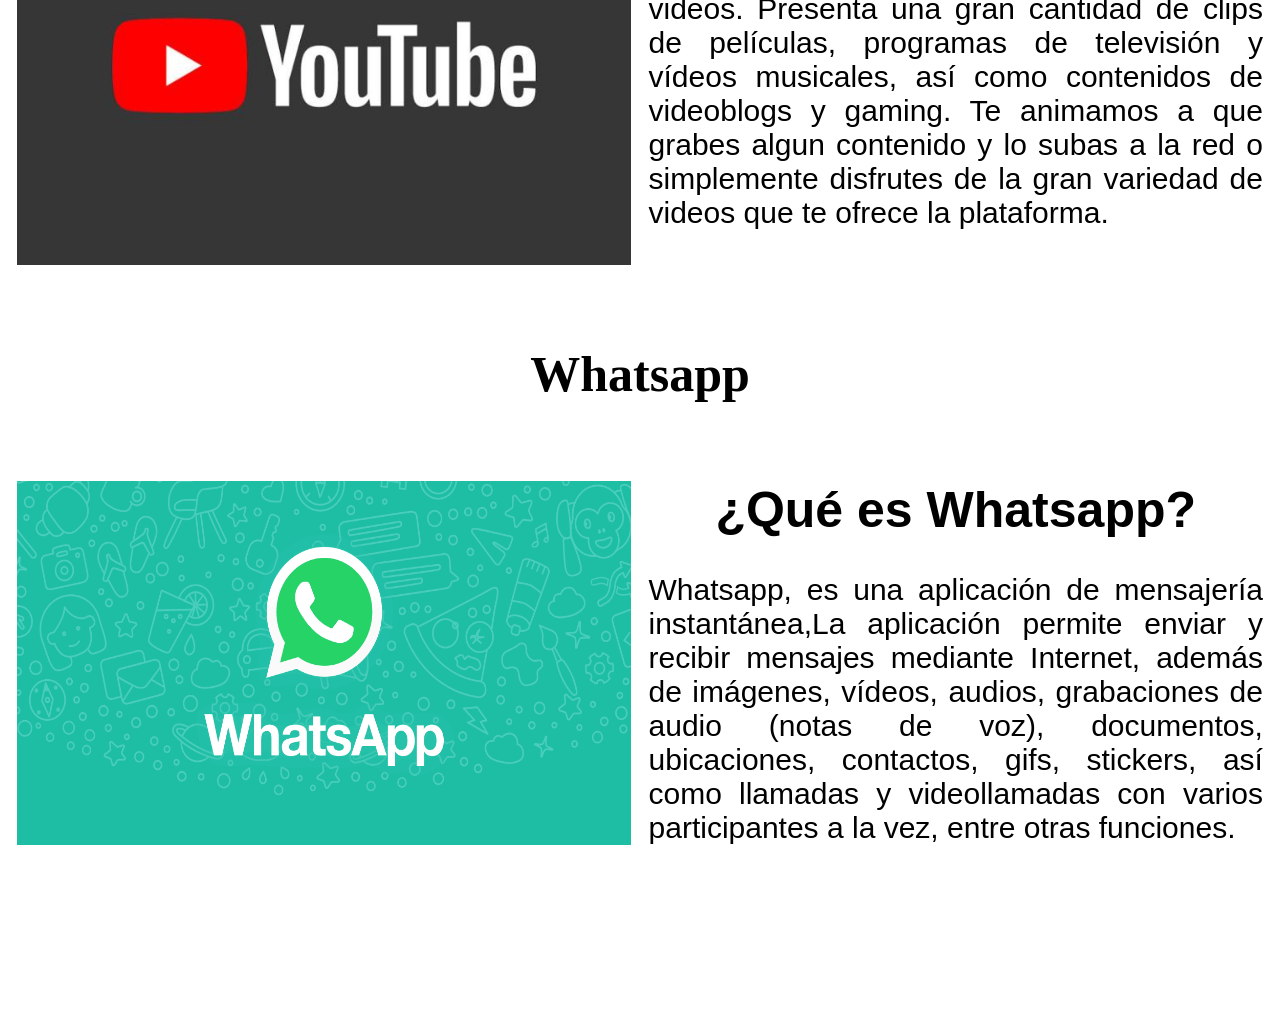
==== commit d4b3b9d9: "arreglo final" ====
--- a/proyecto de pagina/paginas/index.html
+++ b/proyecto de pagina/paginas/index.html
@@ -36,6 +36,9 @@
     </header>
     <main>
         <h2 class="titulo">TikTok</h2>
+        <audio class="reproductor" controls>
+          <source src="../audios/Persona 5 OST 09 - Beneath the Mask -instrumental version-.mp3" type="audio/mp3">
+        </audio>
         <br>
         <div class="contenedor-sobre-tiktok">
           <img class="tiktok" src="../imagenes/1.jpg" alt="Imagen no encontrada"/>
@@ -80,6 +83,8 @@
             </p>
           </div>
         </div>
+        
+
       <footer>
         <p>Estudiantes Cibertec &copy; - Todos los derechos reservados - 2022</p>
       </footer>
--- a/proyecto de pagina/css/estilo.css
+++ b/proyecto de pagina/css/estilo.css
@@ -414,4 +414,27 @@
 .personal p{
   font-size: 25px;
   margin: 0 20px 10px 0;
-}+}
+
+aside{
+  margin-top: 45px;
+}
+
+aside p{
+  margin-top: 40px;
+  font-size: 20px;
+}
+aside input{
+  width: 100%;
+}
+
+aside textarea{
+  width: 100%;
+  margin-bottom: 10px;
+}
+
+.reproductor{
+  margin-bottom: 50px;
+  position: relative;
+  left: 1200px;
+}
